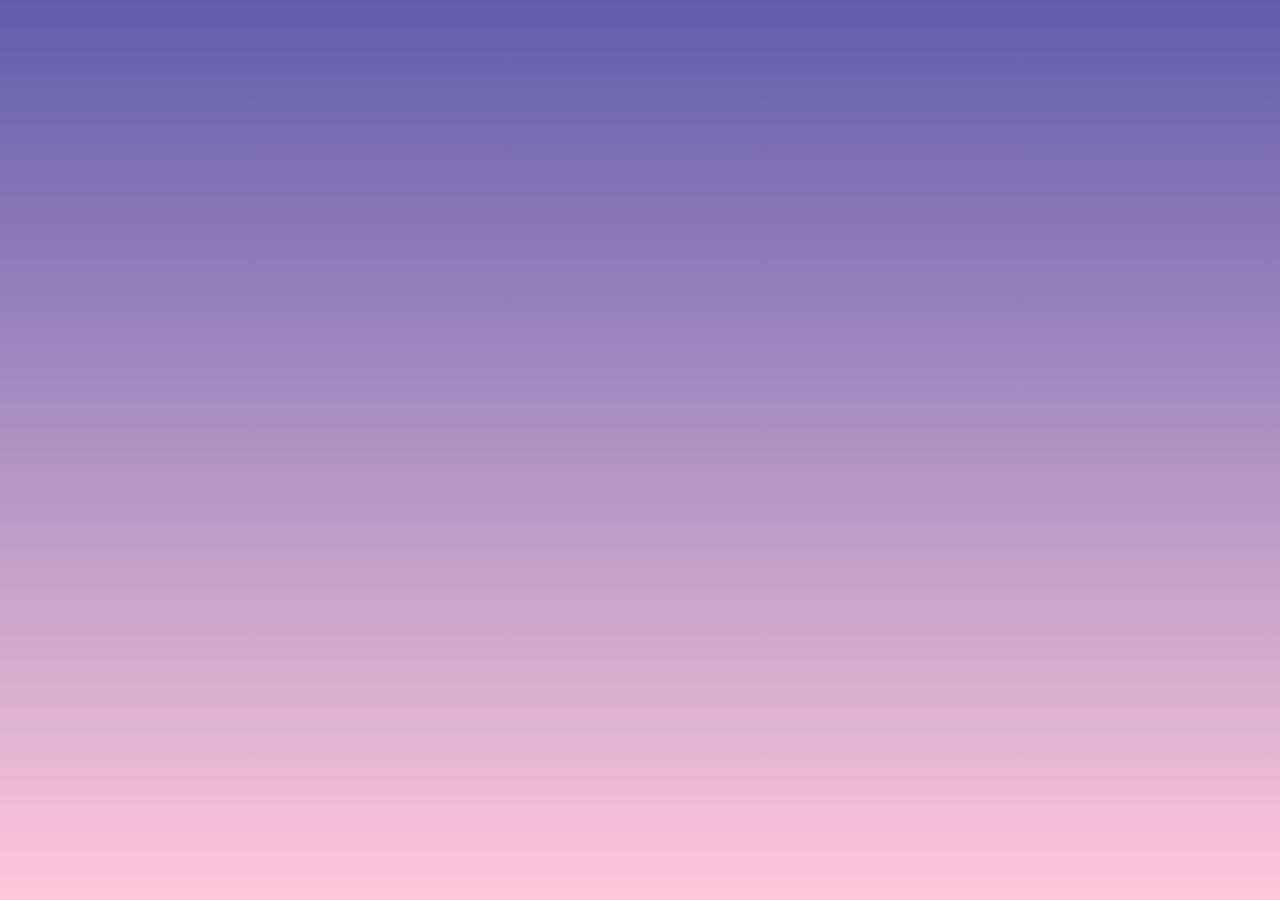
==== hra.html @ 8f6565a5 "HTML-hra" ====
<!DOCTYPE html>
<html lang="en">
  <head>
    <meta charset="UTF-8" />
    <meta http-equiv="X-UA-Compatible" content="IE=edge" />
    <meta name="viewport" content="width=device-width, initial-scale=1.0" />
    <title>Hra</title>
    <link rel="preconnect" href="https://fonts.googleapis.com" />
    <link rel="preconnect" href="https://fonts.gstatic.com" crossorigin />
    <link
      href="https://fonts.googleapis.com/css2?family=Lobster&family=Mulish:wght@200&display=swap"
      rel="stylesheet"
    />
    <link rel="stylesheet" href="style.css" />
  </head>
  <body></body>
</html>
---- style.css ----
* {
  margin: 0;
  padding: 0;
  box-sizing: border-box;
  color: #ffffff;
}

body {
  background: linear-gradient(to bottom, #615dad, #ffc8da);
  background-attachment: fixed;
}

.kontejner {
  margin: 65px auto 0;
  height: 620px;
  width: 365px;
}

img {
  height: 225px;
  width: 365px;
  border-top-left-radius: 10px;
  border-top-right-radius: 10px;
  display: block;
}

.main {
  background-color: #283e50;
  height: 300px;
  width: 365px;
}

h1 {
  font-family: 'Lobster', cursive;
  font-size: 45px;
  font-weight: lighter;
  line-height: 50px;
  text-align: center;
  height: 100px;
  width: 365px;
  margin: 0;
  padding-top: 40px;
}

p {
  font-family: 'Mulish', sans-serif;
  font-size: 16px;
  font-weight: bold;
  line-height: 22px;
  text-align: center;
  height: 200px;
  width: 365px;
  padding: 30px 12px;
}

a {
  text-decoration: none;
  display: inline-block;
  height: 50px;
  width: 365px;
  font-family: 'Mulish', sans-serif;
  font-size: 16px;
  font-weight: bold;
  text-align: center;
  padding-top: 15px;
  padding-bottom: 15px;
}

a[href="https://czechitas-podklady.cz/Piskvorky-pravidla/"] {
  background-color: #1fcca4;
  border-bottom: 1px solid black;
}

a[href="https://czechitas-podklady.cz/Piskvorky-pravidla/"]:hover {
  background-color: #1cbb96;
}

a[href="index.html"] {
  background-color: #0197f6;
}

a[href="index.html"]:hover {
  background-color: #0090e9;
}
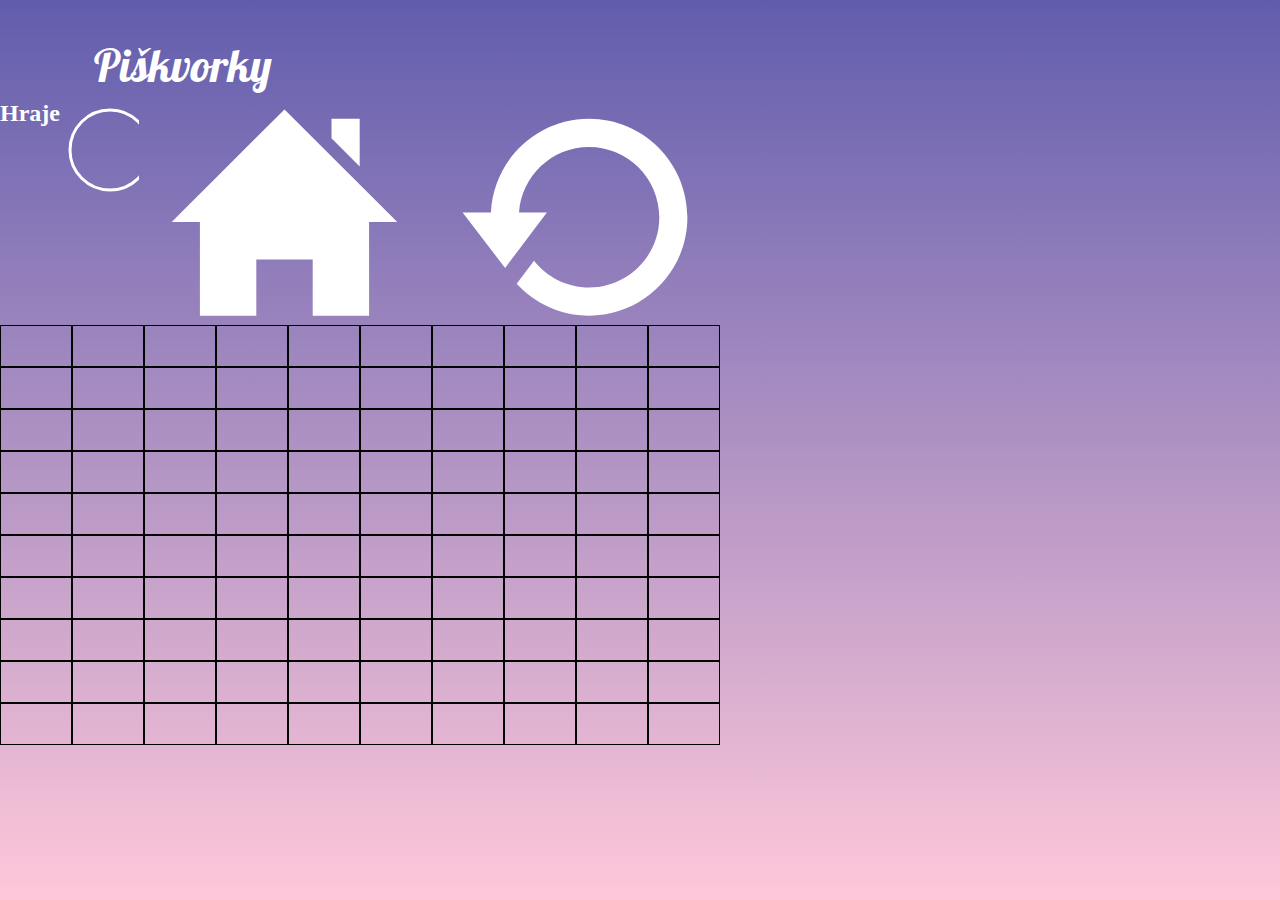
==== commit 142958f6: "Výplň a stylizace herní stránky" ====
--- a/hra.html
+++ b/hra.html
@@ -13,5 +13,126 @@
     />
     <link rel="stylesheet" href="style.css" />
   </head>
-  <body></body>
+  <body>
+    <div class="main-hra">
+      <h1>Piškvorky</h1>
+      <div class="panel">
+        <h2>Hraje</h2>
+        <svg height="100" width="100">
+          <circle
+            cx="50"
+            cy="50"
+            r="40"
+            stroke="white"
+            stroke-width="3"
+            fill="none"
+          />
+        </svg>
+        <img src="img/home.svg" alt="" />
+        <img src="img/restart.svg" alt="" />
+      </div>
+      <div class="grid-container">
+        <button class="grid-item"></button>
+        <button class="grid-item"></button>
+        <button class="grid-item"></button>
+        <button class="grid-item"></button>
+        <button class="grid-item"></button>
+        <button class="grid-item"></button>
+        <button class="grid-item"></button>
+        <button class="grid-item"></button>
+        <button class="grid-item"></button>
+        <button class="grid-item"></button>
+        <button class="grid-item"></button>
+        <button class="grid-item"></button>
+        <button class="grid-item"></button>
+        <button class="grid-item"></button>
+        <button class="grid-item"></button>
+        <button class="grid-item"></button>
+        <button class="grid-item"></button>
+        <button class="grid-item"></button>
+        <button class="grid-item"></button>
+        <button class="grid-item"></button>
+        <button class="grid-item"></button>
+        <button class="grid-item"></button>
+        <button class="grid-item"></button>
+        <button class="grid-item"></button>
+        <button class="grid-item"></button>
+        <button class="grid-item"></button>
+        <button class="grid-item"></button>
+        <button class="grid-item"></button>
+        <button class="grid-item"></button>
+        <button class="grid-item"></button>
+        <button class="grid-item"></button>
+        <button class="grid-item"></button>
+        <button class="grid-item"></button>
+        <button class="grid-item"></button>
+        <button class="grid-item"></button>
+        <button class="grid-item"></button>
+        <button class="grid-item"></button>
+        <button class="grid-item"></button>
+        <button class="grid-item"></button>
+        <button class="grid-item"></button>
+        <button class="grid-item"></button>
+        <button class="grid-item"></button>
+        <button class="grid-item"></button>
+        <button class="grid-item"></button>
+        <button class="grid-item"></button>
+        <button class="grid-item"></button>
+        <button class="grid-item"></button>
+        <button class="grid-item"></button>
+        <button class="grid-item"></button>
+        <button class="grid-item"></button>
+        <button class="grid-item"></button>
+        <button class="grid-item"></button>
+        <button class="grid-item"></button>
+        <button class="grid-item"></button>
+        <button class="grid-item"></button>
+        <button class="grid-item"></button>
+        <button class="grid-item"></button>
+        <button class="grid-item"></button>
+        <button class="grid-item"></button>
+        <button class="grid-item"></button>
+        <button class="grid-item"></button>
+        <button class="grid-item"></button>
+        <button class="grid-item"></button>
+        <button class="grid-item"></button>
+        <button class="grid-item"></button>
+        <button class="grid-item"></button>
+        <button class="grid-item"></button>
+        <button class="grid-item"></button>
+        <button class="grid-item"></button>
+        <button class="grid-item"></button>
+        <button class="grid-item"></button>
+        <button class="grid-item"></button>
+        <button class="grid-item"></button>
+        <button class="grid-item"></button>
+        <button class="grid-item"></button>
+        <button class="grid-item"></button>
+        <button class="grid-item"></button>
+        <button class="grid-item"></button>
+        <button class="grid-item"></button>
+        <button class="grid-item"></button>
+        <button class="grid-item"></button>
+        <button class="grid-item"></button>
+        <button class="grid-item"></button>
+        <button class="grid-item"></button>
+        <button class="grid-item"></button>
+        <button class="grid-item"></button>
+        <button class="grid-item"></button>
+        <button class="grid-item"></button>
+        <button class="grid-item"></button>
+        <button class="grid-item"></button>
+        <button class="grid-item"></button>
+        <button class="grid-item"></button>
+        <button class="grid-item"></button>
+        <button class="grid-item"></button>
+        <button class="grid-item"></button>
+        <button class="grid-item"></button>
+        <button class="grid-item"></button>
+        <button class="grid-item"></button>
+        <button class="grid-item"></button>
+        <button class="grid-item"></button>
+      </div>
+    </div>
+  </body>
 </html>
--- a/style.css
+++ b/style.css
@@ -28,6 +28,10 @@
   background-color: #283e50;
   height: 300px;
   width: 365px;
+}
+
+.main-hra {
+  max-width: 80vmin
 }
 
 h1 {
@@ -75,10 +79,36 @@
   background-color: #1cbb96;
 }
 
-a[href="index.html"] {
+a[href="hra.html"] {
   background-color: #0197f6;
 }
 
-a[href="index.html"]:hover {
+a[href="hra.html"]:hover {
   background-color: #0090e9;
 }
+
+.panel {
+  display: flex;
+}
+
+.grid-container {
+  display: grid;
+  grid-template-columns: auto auto auto auto auto auto auto auto auto auto;
+
+  padding: 0;
+}
+
+.grid-item {
+  width: 100%;
+  height: 100%;
+  border: 1px solid black;
+  padding: 20px;
+  cursor: pointer;
+  background-color: transparent;
+}
+
+.grid-item:hover,
+.grid-item:focus {
+  background-color: #ffc8da;
+  opacity: .2;
+}
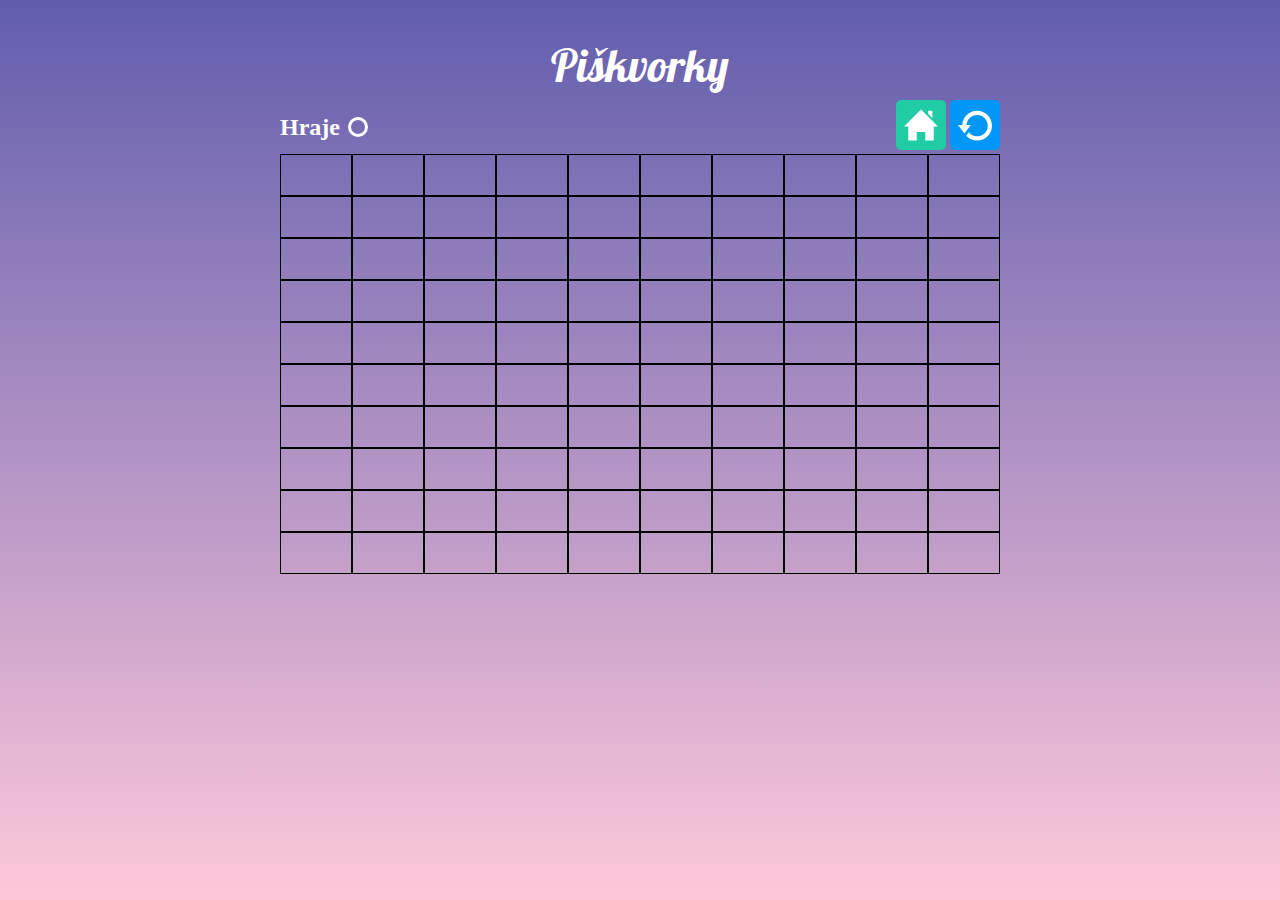
==== commit fa00e0ea: "Vylepšení stylizace" ====
--- a/hra.html
+++ b/hra.html
@@ -15,21 +15,16 @@
   </head>
   <body>
     <div class="main-hra">
-      <h1>Piškvorky</h1>
+      <h1 class="main-name">Piškvorky</h1>
       <div class="panel">
-        <h2>Hraje</h2>
-        <svg height="100" width="100">
-          <circle
-            cx="50"
-            cy="50"
-            r="40"
-            stroke="white"
-            stroke-width="3"
-            fill="none"
-          />
-        </svg>
-        <img src="img/home.svg" alt="" />
-        <img src="img/restart.svg" alt="" />
+        <div class="player">
+          <h2>Hraje</h2>
+          <svg class="circle"</svg>
+        </div>
+        <div class="images">
+          <img class="home" src="img/home.svg" alt="" />
+          <img class="restart" src="img/restart.svg" alt="" />
+        </div>
       </div>
       <div class="grid-container">
         <button class="grid-item"></button>
--- a/style.css
+++ b/style.css
@@ -31,7 +31,8 @@
 }
 
 .main-hra {
-  max-width: 80vmin
+  max-width: 80vmin;
+  margin: 0 auto;
 }
 
 h1 {
@@ -44,6 +45,10 @@
   width: 365px;
   margin: 0;
   padding-top: 40px;
+}
+
+.main-name {
+  margin: 0 auto;
 }
 
 p {
@@ -89,12 +94,54 @@
 
 .panel {
   display: flex;
+  justify-content: space-between;
+}
+
+.player {
+  display: flex;
+  align-items: center;
+}
+
+.circle {
+  height: 20px;
+  width: 20px;
+  border-radius: 60%;
+  border: 3px solid white;
+  display: inline-block;
+  align-self: center;
+  margin-left: 0.5rem;
+}
+
+.home,
+.restart {
+  width: 50px;
+  height: 50px;
+  border-radius: 5px;
+  padding: 8px;
+  display: inline-block;
+}
+
+.home {
+  background-color: #1fcca4;
+}
+
+.home:hover,
+.home:focus {
+  background-color: #1cbb96;
+}
+
+.restart {
+  background-color: #0197f6;
+}
+
+.restart:hover,
+.restart:focus {
+  background-color: #0090e9;
 }
 
 .grid-container {
   display: grid;
-  grid-template-columns: auto auto auto auto auto auto auto auto auto auto;
-
+  grid-template-columns: repeat(10, auto);
   padding: 0;
 }
 
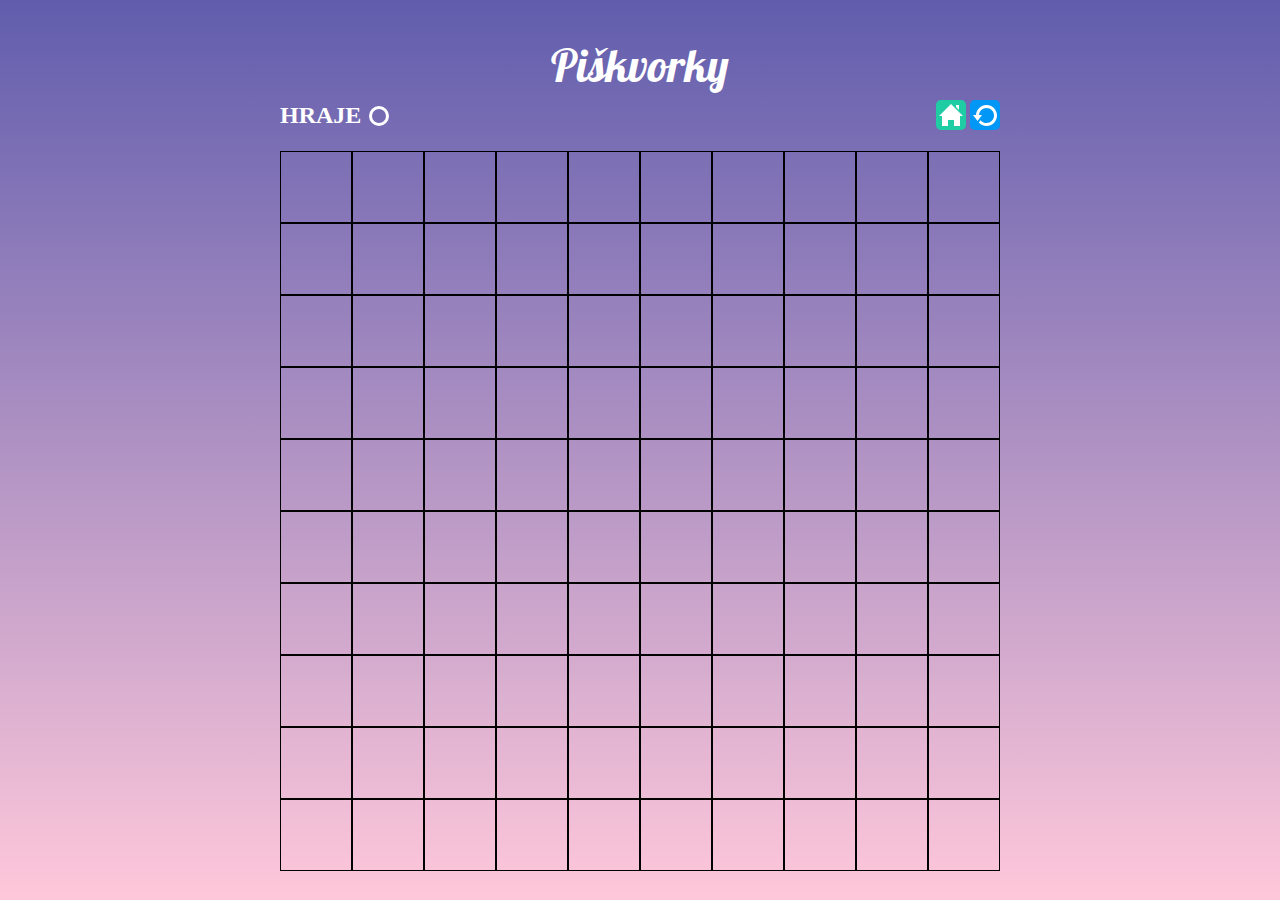
==== commit 2eeb59e6: "Zlepšení celkového vzhledu herní stránky" ====
--- a/hra.html
+++ b/hra.html
@@ -21,9 +21,11 @@
           <h2>Hraje</h2>
           <svg class="circle"</svg>
         </div>
-        <div class="images">
-          <img class="home" src="img/home.svg" alt="" />
-          <img class="restart" src="img/restart.svg" alt="" />
+        <div>
+          <a href="index.html" class="buttons-hra-home"><img class="home" src="img/home.svg" alt="" /></a>
+          <a href="hra.html" class="buttons-hra-restart"><img class="restart" src="img/restart.svg" alt="" /></a>
+          <!-- <img class="home" src="img/home.svg" alt="" />
+          <img class="restart" src="img/restart.svg" alt="" /> -->
         </div>
       </div>
       <div class="grid-container">
--- a/style.css
+++ b/style.css
@@ -16,7 +16,7 @@
   width: 365px;
 }
 
-img {
+img.main-img {
   height: 225px;
   width: 365px;
   border-top-left-radius: 10px;
@@ -100,6 +100,7 @@
 .player {
   display: flex;
   align-items: center;
+  text-transform: uppercase;
 }
 
 .circle {
@@ -112,16 +113,18 @@
   margin-left: 0.5rem;
 }
 
-.home,
-.restart {
-  width: 50px;
-  height: 50px;
+.img.home,
+.img.restart,
+.buttons-hra-home,
+.buttons-hra-restart {
+  width: 30px;
+  height: 30px;
   border-radius: 5px;
-  padding: 8px;
+  padding: 3px;
   display: inline-block;
 }
 
-.home {
+.buttons-hra-home {
   background-color: #1fcca4;
 }
 
@@ -130,7 +133,7 @@
   background-color: #1cbb96;
 }
 
-.restart {
+.buttons-hra-restart {
   background-color: #0197f6;
 }
 
@@ -142,7 +145,7 @@
 .grid-container {
   display: grid;
   grid-template-columns: repeat(10, auto);
-  padding: 0;
+  padding-top: 20px;
 }
 
 .grid-item {
@@ -152,6 +155,7 @@
   padding: 20px;
   cursor: pointer;
   background-color: transparent;
+  aspect-ratio: 1/1;
 }
 
 .grid-item:hover,
